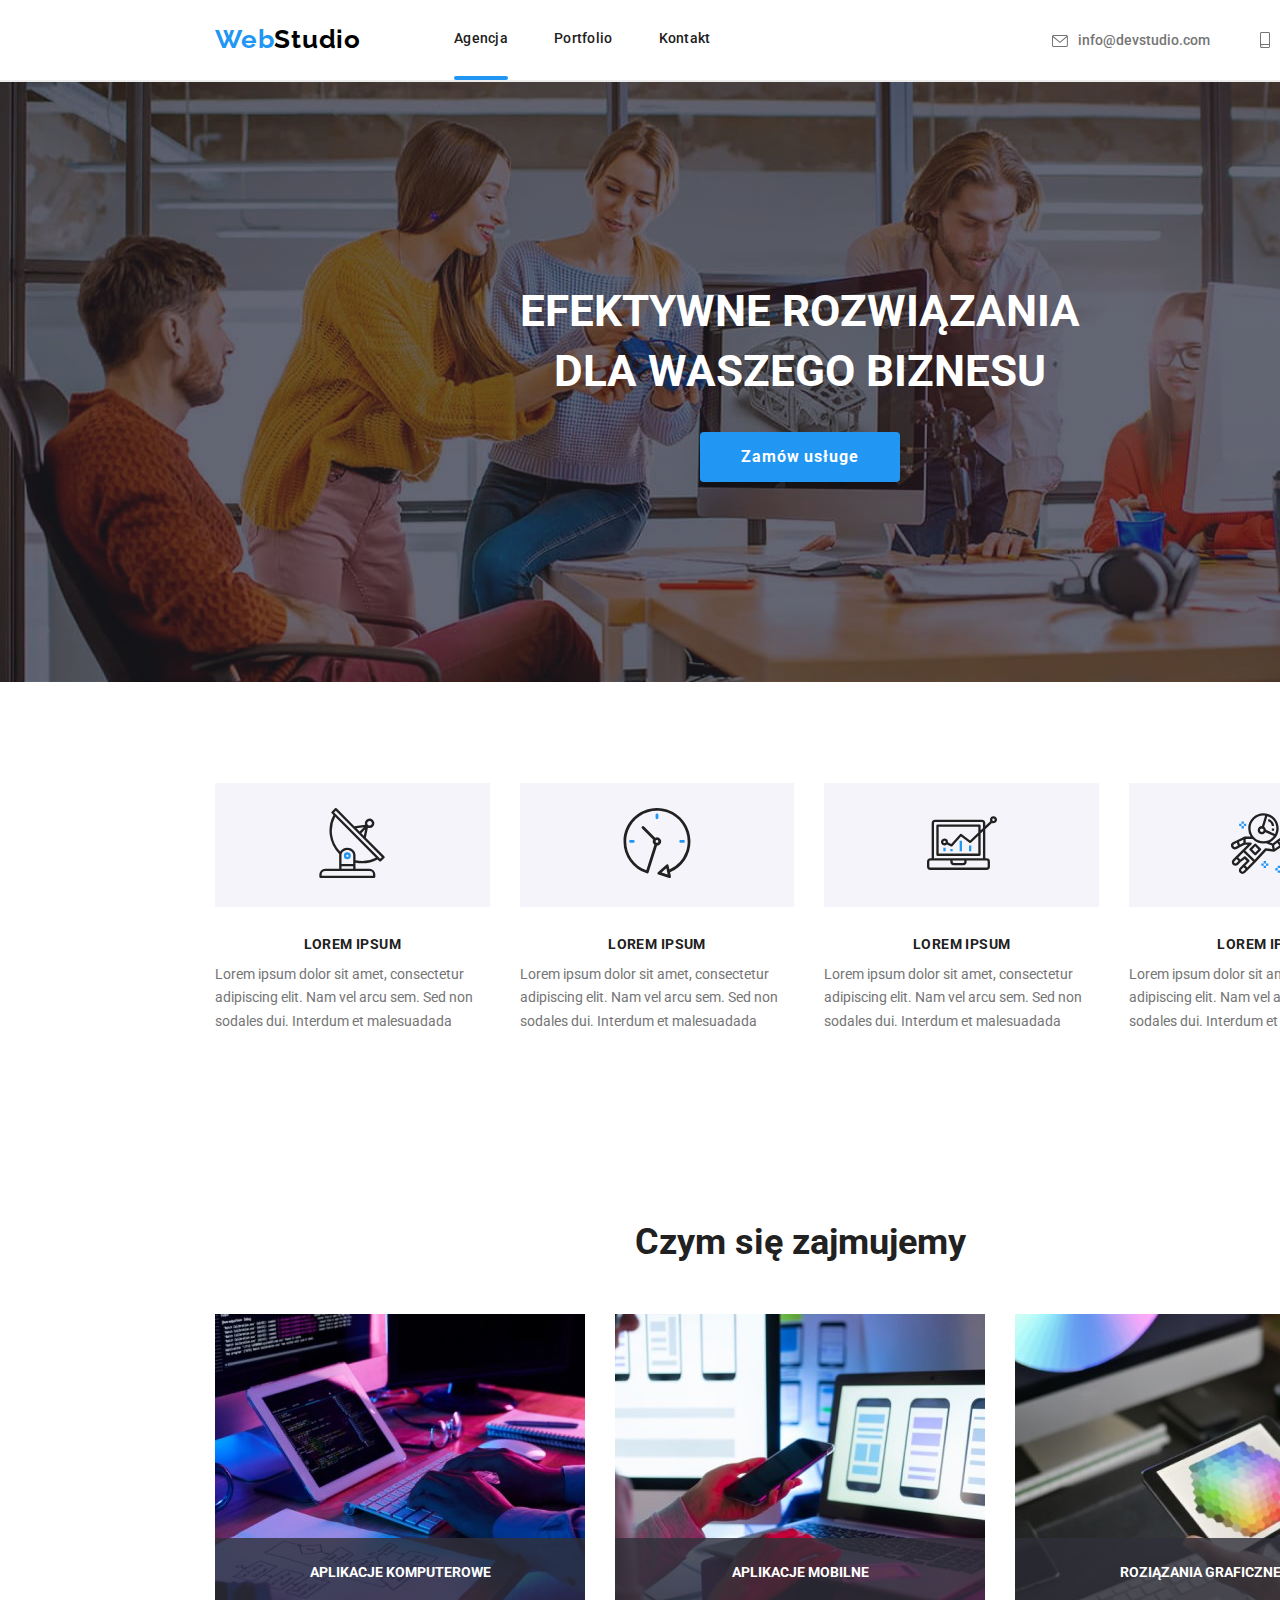
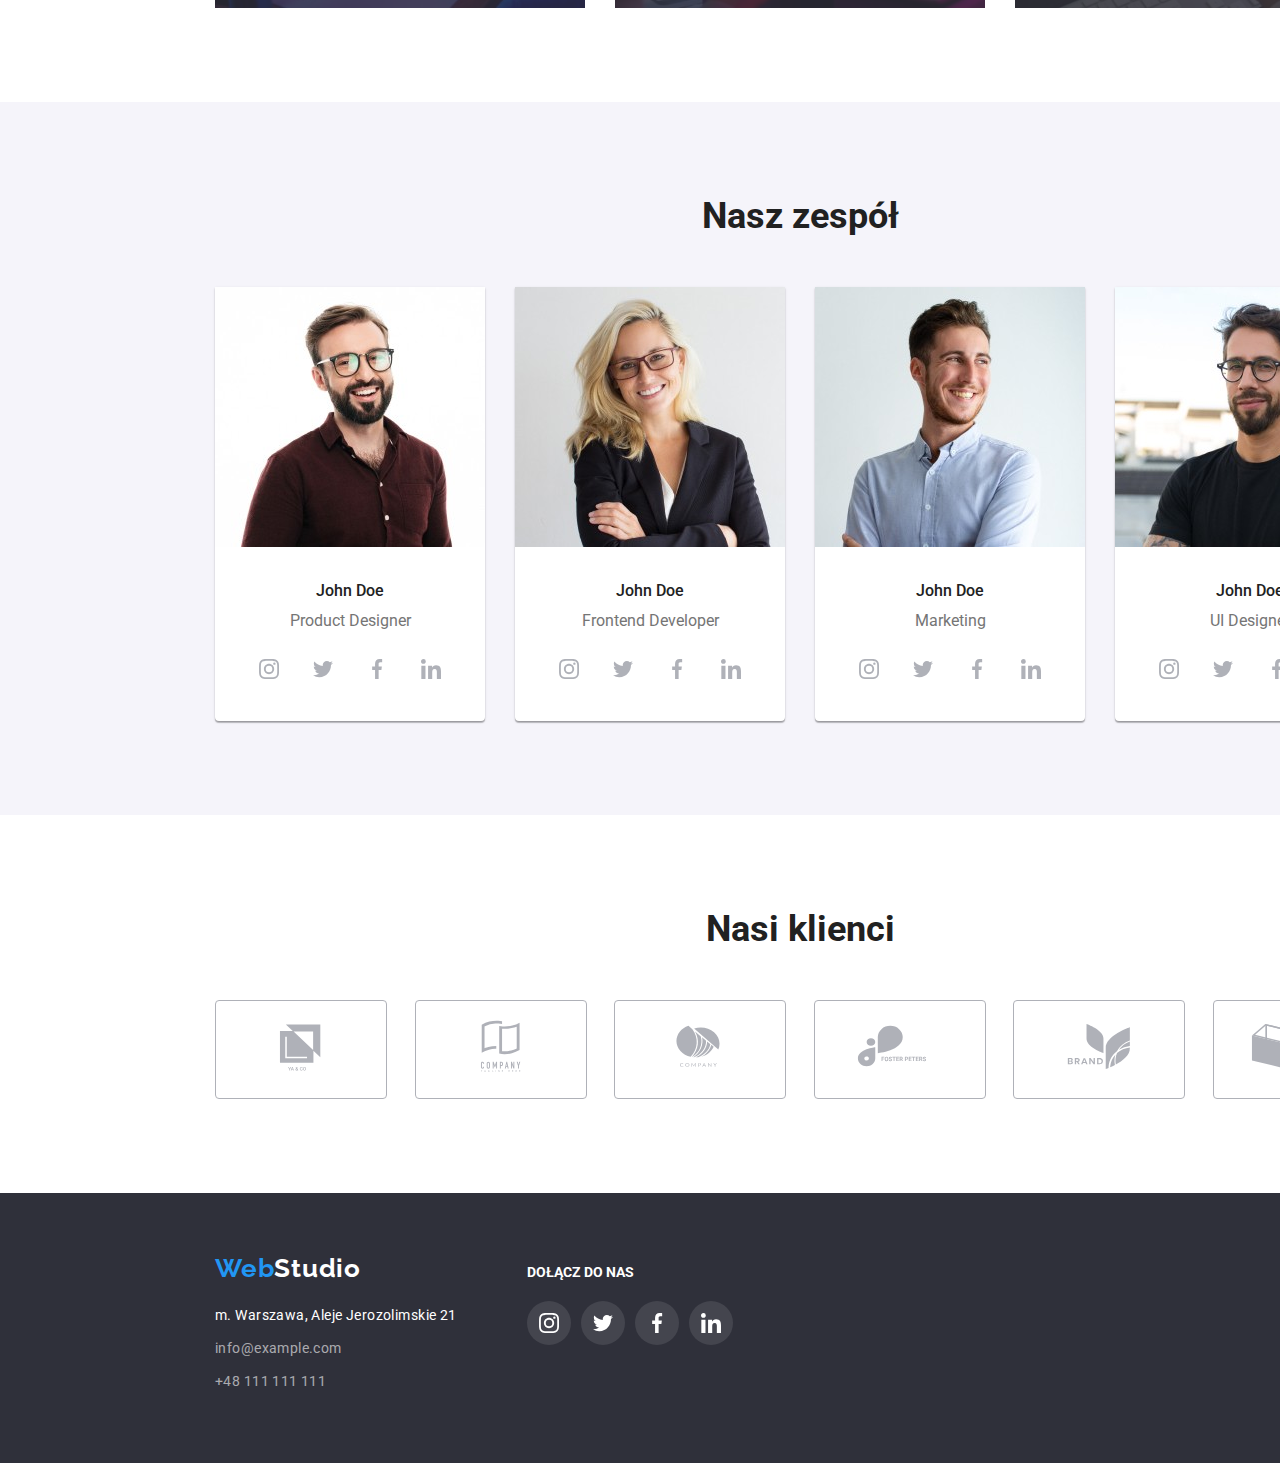
==== index.html @ 5b171a0e "Add files via upload" ====
<!DOCTYPE html>
<html lang="pl">
  <head>
    <meta charset="UTF-8" />
    <meta name="viewport" content="width=device-width, initial-scale=1.0" />
    <title>Studio</title>
    <link
      rel="stylesheet"
      href="https://cdnjs.cloudflare.com/ajax/libs/modern-normalize/1.1.0/modern-normalize.min.css"
    />
    <link rel="preconnect" href="https://fonts.googleapis.com" />
    <link rel="preconnect" href="https://fonts.gstatic.com" crossorigin />
    <link
      href="https://fonts.googleapis.com/css2?family=Raleway:wght@700&family=Roboto:wght@400;500;700;900&display=swap"
      rel="stylesheet"
    />
    <link rel="stylesheet" href="css/styles.css" />
  </head>
  <body>
    <header class="header-wrapper">
      <div class="container">
        <nav class="navigation">
          <a class="logo-web" href="index.html">Web<span class="logo-studio">Studio</span></a>
          <ul class="nav-list">
            <li>
              <a href="index.html" class="link nav-link header-link active-nav-link">Agencja</a>
            </li>

            <li><a href="portfolio.html" class="link nav-link header-link">Portfolio</a></li>

            <li><a href="index.html" class="link nav-link header-link">Kontakt</a></li>
          </ul>
        </nav>
        <div>
          <ul class="header-contacts">
            <li>
              <a href="mailto:info@devstudio.com" class="control-item contact-item"
                ><svg class="contact-icon" width="16" height="12">
                  <use href="./images/icons.svg#icon-envelope"></use></svg
                >info@devstudio.com</a
              >
            </li>
            <li>
              <a href="tel:+48111111111" class="control-item contact-item">
                <svg class="contact-icon smartphone-icon" width="10" height="16">
                  <use href="./images/icons.svg#icon-smartphone"></use></svg
                >+48 111 111 111</a
              >
            </li>
          </ul>
        </div>
      </div>
    </header>
    <main>
      <section class="section order">
        <div class="container">
          <h1 class="main-title">
            EFEKTYWNE ROZWIĄZANIA<br />
            DLA WASZEGO BIZNESU
          </h1>
          <button class="order-btn" data-modal-open>Zamów usługe</button>
        </div>
      </section>
      <section class="section">
        <div class="container">
          <ul class="articles">
            <li>
              <div class="lorem-icon-box">
                <svg class="icon" width="70" height="70">
                  <use href="./images/icons.svg#icon-antenna-1"></use>
                </svg>
              </div>
              <h3 class="main-txt-title">LOREM IPSUM</h3>
              <p>
                Lorem ipsum dolor sit amet, consectetur adipiscing elit. Nam vel arcu sem. Sed non
                sodales dui. Interdum et malesuadada
              </p>
            </li>
            <li>
              <div class="lorem-icon-box">
                <svg class="icon" width="70" height="70">
                  <use href="./images/icons.svg#icon-clock-1"></use>
                </svg>
              </div>
              <h3 class="main-txt-title">LOREM IPSUM</h3>
              <p>
                Lorem ipsum dolor sit amet, consectetur adipiscing elit. Nam vel arcu sem. Sed non
                sodales dui. Interdum et malesuadada
              </p>
            </li>
            <li>
              <div class="lorem-icon-box">
                <svg class="icon" width="70" height="70 ">
                  <use href="./images/icons.svg#icon-diagram-1"></use>
                </svg>
              </div>
              <h3 class="main-txt-title">LOREM IPSUM</h3>
              <p>
                Lorem ipsum dolor sit amet, consectetur adipiscing elit. Nam vel arcu sem. Sed non
                sodales dui. Interdum et malesuadada
              </p>
            </li>
            <li>
              <div class="lorem-icon-box">
                <svg class="icon" width="70" height="70">
                  <use href="./images/icons.svg#icon-astronaut-1"></use>
                </svg>
              </div>
              <h3 class="main-txt-title">LOREM IPSUM</h3>
              <p>
                Lorem ipsum dolor sit amet, consectetur adipiscing elit. Nam vel arcu sem. Sed non
                sodales dui. Interdum et malesuadada
              </p>
            </li>
          </ul>
        </div>
      </section>
      <section class="section">
        <div class="container">
          <h2 class="section-title">Czym się zajmujemy</h2>
          <ul class="business-activity">
            <li class="aboutus-item">
              <img
                class="aboutus-img"
                width="370"
                height="294"
                src="./images/1.jpg"
                alt="aplikacje komputerowe"
              />
              <div class="aboutus">
                <p>aplikacje komputerowe</p>
              </div>
            </li>
            <li class="aboutus-item">
              <img
                class="aboutus-img"
                width="370"
                height="294"
                src="./images/2.jpg"
                alt="aplikacje mobilne"
              />
              <div class="aboutus">
                <p>aplikacje mobilne</p>
              </div>
            </li>
            <li class="aboutus-item">
              <img
                class="aboutus-img"
                width="370"
                height="294"
                src="./images/3.jpg"
                alt="roziązania graficzne"
              />
              <div class="aboutus">
                <p>roziązania graficzne</p>
              </div>
            </li>
          </ul>
        </div>
      </section>
      <section class="section team">
        <div class="container">
          <h2 class="section-title">Nasz zespół</h2>
          <ul class="business-activity pictures">
            <li>
              <figure class="team-figure">
                <img src="images/person1.jpg" alt="John Doe" width="270" height="260" />
                <figcaption class="team-info">
                  <h3 class="team-name">John Doe</h3>
                  <span class="team-position">Product Designer</span>
                  <ul class="team-social-icons social-icons">
                    <li>
                      <a href="#" class="team-social-icon social-icon">
                        <svg class="social-icon-svg" width="20" height="20">
                          <use href="./images/icons.svg#icon-instagram-2"></use>
                        </svg>
                      </a>
                    </li>
                    <li>
                      <a href="#" class="team-social-icon social-icon">
                        <svg class="social-icon-svg" width="20" height="20">
                          <use href="./images/icons.svg#icon-twitter-1"></use>
                        </svg>
                      </a>
                    </li>
                    <li>
                      <a href="#" class="team-social-icon social-icon">
                        <svg class="social-icon-svg" width="20" height="20">
                          <use href="./images/icons.svg#icon-facebook-1"></use>
                        </svg>
                      </a>
                    </li>
                    <li>
                      <a href="#" class="team-social-icon social-icon">
                        <svg class="social-icon-svg" width="20" height="20">
                          <use href="./images/icons.svg#icon-linkedin-1"></use>
                        </svg>
                      </a>
                    </li>
                  </ul>
                </figcaption>
              </figure>
            </li>
            <li>
              <figure class="team-figure">
                <img src="images/person2.jpg" alt="John Doe" width="270" height="260" />
                <figcaption class="team-info">
                  <h3 class="team-name">John Doe</h3>
                  <span class="team-position">Frontend Developer</span>
                  <ul class="team-social-icons social-icons">
                    <li>
                      <a href="#" class="team-social-icon social-icon">
                        <svg class="social-icon-svg" width="20" height="20">
                          <use href="./images/icons.svg#icon-instagram-2"></use>
                        </svg>
                      </a>
                    </li>
                    <li>
                      <a href="#" class="team-social-icon social-icon">
                        <svg class="social-icon-svg" width="20" height="20">
                          <use href="./images/icons.svg#icon-twitter-1"></use>
                        </svg>
                      </a>
                    </li>
                    <li>
                      <a href="#" class="team-social-icon social-icon">
                        <svg class="social-icon-svg" width="20" height="20">
                          <use href="./images/icons.svg#icon-facebook-1"></use>
                        </svg>
                      </a>
                    </li>
                    <li>
                      <a href="#" class="team-social-icon social-icon">
                        <svg class="social-icon-svg" width="20" height="20">
                          <use href="./images/icons.svg#icon-linkedin-1"></use>
                        </svg>
                      </a>
                    </li>
                  </ul>
                </figcaption>
              </figure>
            </li>
            <li>
              <figure class="team-figure">
                <img src="images/person3.jpg" alt="John Doe" width="270" height="260" />
                <figcaption class="team-info">
                  <h3 class="team-name">John Doe</h3>
                  <span class="team-position">Marketing</span>
                  <ul class="team-social-icons social-icons">
                    <li>
                      <a href="#" class="team-social-icon social-icon">
                        <svg class="social-icon-svg" width="20" height="20">
                          <use href="./images/icons.svg#icon-instagram-2"></use>
                        </svg>
                      </a>
                    </li>
                    <li>
                      <a href="#" class="team-social-icon social-icon">
                        <svg class="social-icon-svg" width="20" height="20">
                          <use href="./images/icons.svg#icon-twitter-1"></use>
                        </svg>
                      </a>
                    </li>
                    <li>
                      <a href="#" class="team-social-icon social-icon">
                        <svg class="social-icon-svg" width="20" height="20">
                          <use href="./images/icons.svg#icon-facebook-1"></use>
                        </svg>
                      </a>
                    </li>
                    <li>
                      <a href="#" class="team-social-icon social-icon">
                        <svg class="social-icon-svg" width="20" height="20">
                          <use href="./images/icons.svg#icon-linkedin-1"></use>
                        </svg>
                      </a>
                    </li>
                  </ul>
                </figcaption>
              </figure>
            </li>
            <li>
              <figure class="team-figure">
                <img src="images/person4.jpg" alt="John Doe" width="270" height="260" />
                <figcaption class="team-info">
                  <h3 class="team-name">John Doe</h3>
                  <span class="team-position">UI Designer</span>
                  <ul class="team-social-icons social-icons">
                    <li>
                      <a href="#" class="team-social-icon social-icon">
                        <svg class="social-icon-svg" width="20" height="20">
                          <use href="./images/icons.svg#icon-instagram-2"></use>
                        </svg>
                      </a>
                    </li>
                    <li>
                      <a href="#" class="team-social-icon social-icon">
                        <svg class="social-icon-svg" width="20" height="20">
                          <use href="./images/icons.svg#icon-twitter-1"></use>
                        </svg>
                      </a>
                    </li>
                    <li>
                      <a href="#" class="team-social-icon social-icon">
                        <svg class="social-icon-svg" width="20" height="20">
                          <use href="./images/icons.svg#icon-facebook-1"></use>
                        </svg>
                      </a>
                    </li>
                    <li>
                      <a href="#" class="team-social-icon social-icon">
                        <svg class="social-icon-svg" width="20" height="20">
                          <use href="./images/icons.svg#icon-linkedin-1"></use>
                        </svg>
                      </a>
                    </li>
                  </ul>
                </figcaption>
              </figure>
            </li>
          </ul>
        </div>
      </section>
      <section class="clients section">
        <div class="container">
          <h2 class="section-title">Nasi klienci</h2>
          <ul class="clients-list flex-container">
            <li>
              <a href="#" class="clients-icon">
                <svg class="clients-icon-svg" width="106" height="60.04">
                  <use href="./images/icons.svg#icon-client-1"></use>
                </svg>
              </a>
            </li>
            <li>
              <a href="#" class="clients-icon">
                <svg class="clients-icon-svg" width="106" height="60.04">
                  <use href="./images/icons.svg#icon-client-2"></use>
                </svg>
              </a>
            </li>
            <li>
              <a href="#" class="clients-icon">
                <svg class="clients-icon-svg" width="106" height="60">
                  <use href="./images/icons.svg#icon-client-3"></use>
                </svg>
              </a>
            </li>
            <li>
              <a href="#" class="clients-icon">
                <svg class="clients-icon-svg" width="106" height="60">
                  <use href="./images/icons.svg#icon-client-4"></use>
                </svg>
              </a>
            </li>
            <li>
              <a href="#" class="clients-icon">
                <svg class="clients-icon-svg" width="106" height="60">
                  <use href="./images/icons.svg#icon-client-5"></use>
                </svg>
              </a>
            </li>
            <li>
              <a href="#" class="clients-icon">
                <svg class="clients-icon-svg" width="106" height="60">
                  <use href="./images/icons.svg#icon-client-6"></use>
                </svg>
              </a>
            </li>
          </ul>
        </div>
      </section>
    </main>
    <footer class="footer">
      <div class="container footer-container">
        <div class="footer-contact-box">
          <a class="footer-logo1" href="./index.html"
            ><span class="footer-logo2">Web</span>Studio</a
          >
          <address class="address">
            <p class="address-map">m. Warszawa, Aleje Jerozolimskie 21</p>
            <p>
              <a class="address-contact link" href="mailto:info@example.com">info@example.com</a>
            </p>
            <p>
              <a class="address-contact link" href="tel:+48111111111">+48 111 111 111</a>
            </p>
          </address>
        </div>
        <div class="footer-joinus-box">
          <h3 class="footer-joinus-heading">Dołącz do nas</h3>
          <ul class="footer-social-icons social-icons">
            <li>
              <a href="#" class="footer-social-icon social-icon">
                <svg class="social-icon-svg" width="20" height="20">
                  <use href="./images/icons.svg#icon-instagram-2"></use>
                </svg>
              </a>
            </li>
            <li>
              <a href="#" class="footer-social-icon social-icon">
                <svg class="social-icon-svg" width="20" height="20">
                  <use href="./images/icons.svg#icon-twitter-1"></use>
                </svg>
              </a>
            </li>
            <li>
              <a href="#" class="footer-social-icon social-icon">
                <svg class="social-icon-svg" width="20" height="20">
                  <use href="./images/icons.svg#icon-facebook-1"></use>
                </svg>
              </a>
            </li>
            <li>
              <a href="#" class="footer-social-icon social-icon">
                <svg class="social-icon-svg" width="20" height="20">
                  <use href="./images/icons.svg#icon-linkedin-1"></use>
                </svg>
              </a>
            </li>
          </ul>
        </div>
      </div>
    </footer>
    <div class="modal-backdrop is-hidden" data-modal>
      <div class="modal-box">
        <button type="button" class="modal-close-btn" data-modal-close>
          <svg class="modal-close-btn-x" width="18" height="18">
            <use href="./images/icons.svg#icon-close-icon"></use>
          </svg>
        </button>
      </div>
    </div>
    <script src="./js/modal.js"></script>
  </body>
</html>
---- css/styles.css ----
body {
  font-family: 'Roboto', sans-serif;
  color: var(--brand-color-light-black);
  background: var(--brand-color-white);
  font-weight: 700;
  font-size: 1.125rem;
  margin: auto;
  width: 1600px;
  font-weight: normal;
}

a {
  text-decoration: none;
}

ul {
  list-style: none;
}

:root {
  --brand-color-black: #000000;
  --brand-color-light-black: #212121;
  --brand-color-gray: #757575;
  --brand-color-light-gray: #f5f4fa;
  --brand-color-white: #ffffff;
  --brand-color-blue: #2196f3;
  --brand-background-color-gray: #2f303a;
  --body-background-color-dirty-white: #e5e5e5;
  --background-color-transparent: #2f303a66;
  --white-transparent: #ffffff99;
  --aboutus-background: #2f303acc;
  --icons-inactive: #afb1b8;
  --footer-social-icon-bg: rgba(255, 255, 255, 0.1);
  --border-radius: 4px;
  --portfolio-border: #eeeeee;
  --transition-set: 250ms cubic-bezier(0.4, 0, 0.2, 1);
  --portfolio-cover: #2196f3e5;
}

h1,
h2,
h3,
h4,
h5,
h6,
p,
ul {
  margin: 0px;
  padding: 0px;
  border: 0px;
}

.logo-web {
  color: var(--brand-color-blue);
  font-family: 'Raleway', sans-serif;
  font-weight: 700;
  font-size: 26px;
  line-height: 1.19;
  letter-spacing: 0.03em;
  text-decoration: none;
}

.logo-studio {
  color: var(--brand-color-black);
  font-family: 'Raleway', sans-serif;
  font-weight: 700;
  font-size: 26px;
  line-height: 1.19;
  letter-spacing: 0.03em;
  text-decoration: none;
}

.navigation {
  display: flex;
  color: var(--brand-color-light-black);
  font-size: 14px;
  line-height: 1.14;
  align-items: center;
  gap: 93px;
  justify-content: center;
}

.header-wrapper > .container {
  display: flex;
  justify-content: space-between;
  align-items: center;
}

.header-wrapper {
  border-bottom: 2px solid #ececec;
  padding: 24px 0 25px;
}

.nav-list {
  gap: 0 46px;
  display: flex;
  justify-content: space-between;
  align-items: center;
}

.nav-list a {
  color: var(--brand-color-light-black);
  text-decoration: none;
  font-weight: 500;
  font-size: 14px;
  line-height: 1.14;
  letter-spacing: 0.02em;
}

.header-contacts {
  display: flex;
  align-items: center;
  gap: 50px;
  list-style: none;
  text-decoration: none;
  color: var(--brand-color-gray);
}

.control-item {
  font-size: 14px;
  font-weight: 500;
  line-height: 1.17;
  text-decoration: none;
  color: var(--brand-color-light-black);
}

.control-item:hover,
.control-item:focus {
  color: var(--brand-color-blue);
  transition: color var(--transition-set);
}

.control-item:hover .contact-icon,
.contact-item:focus .contact-icon {
  fill: var(--brand-color-blue);
  transition: color var(--transition-set);
}

.contact-item {
  text-emphasis: none;
  text-decoration: none;
  color: var(--brand-color-gray);
}

.contact-icon {
  vertical-align: middle;
  margin-right: 10px;
  fill: var(--brand-color-gray);
}

.smartphone-icon {
  vertical-align: text-top;
}

.link {
  text-decoration: none;
  color: inherit;
}

.nav-link {
  position: relative;
  color: var(--brand-color-light-black);
}

.active-nav-link {
  color: var(--brand-color-blue);
}

.active-nav-link::after {
  content: '';
  position: absolute;
  bottom: -34px;
  left: 0;
  width: 100%;
  height: 4px;
  border-radius: 2px;
  background-color: var(--brand-color-blue);
  pointer-events: none;
}

.header-link {
  transition: color var(--transition-set);
}

.header-link:hover,
.header-link:focus {
  color: var(--brand-color-blue);
}

.main-title {
  color: var(--brand-color-white);
  font-size: 44px;
  line-height: 1.36;
  padding-top: 106px;
  padding-right: 252px;
  padding-left: 252px;
  text-align: center;
}

.menu {
  display: flex;
  list-style: none;
  font-style: normal;
  justify-content: center;
  gap: 8px;
  margin-bottom: 50px;
}

.order-btn {
  padding: 10px 41px;
  height: 50px;
  font-weight: 700;
  font-size: 16px;
  line-height: 1.87;
  letter-spacing: 0.06em;
  cursor: pointer;
  border: none;
  outline: none;
  color: var(--brand-color-white);
  background-color: var(--brand-color-blue);
  box-shadow: 0px 4px 4px rgba(0, 0, 0, 0.15);
  border-radius: var(--border-radius);
  margin-top: 30px;
  margin-bottom: 106px;
}

.order {
  display: flex;
  background: var(--brand-background-color-gray);
  flex-direction: column;
  justify-content: center;
  align-items: center;
  background-image: linear-gradient(
      rgba(47, 48, 58, 0.4),
      rgba(47, 48, 58, 0.4),
      rgba(47, 48, 58, 0.4)
    ),
    url('../images/bg-hero.jpg');
  background-position: center;
  background-repeat: no-repeat;
}

.section {
  padding: 94px 0px;
}

.section-title {
  margin-bottom: 50px;
  font-size: 36px;
  text-align: center;
}

.order > .container {
  display: flex;
  flex-direction: column;
  justify-content: center;
  align-items: center;
}

.container {
  max-width: 1200px;
  margin: 0 auto;
  padding: 0 15px;
}

.articles {
  display: flex;
  gap: 30px;
  padding-top: 7px;
}

.articles h3 {
  text-decoration: none;
  color: var(--brand-color-light-black);
  font-size: 14px;
  line-height: 1.14;
  margin-bottom: 9.31px;
}

.articles p {
  text-decoration: none;
  color: var(--brand-color-gray);
  font-size: 14px;
  line-height: 1.71;
}

.lorem-icon-box {
  padding: 25px 102.34px;
  margin-bottom: 30px;
  background-color: var(--brand-color-light-gray);
}

.main-txt-title {
  font-weight: 700;
  font-size: 14px;
  line-height: 1.14;
  letter-spacing: 0.03em;
  text-transform: uppercase;
  color: var(--brand-color-light-black);
  text-align: center;
}

.business-activity {
  display: flex;
  gap: 30px;
}

/*About Us*/

.aboutus-item {
  position: relative;
}

.aboutus-img {
  display: block;
}

.aboutus {
  position: absolute;
  bottom: 0;
  left: 0;
  width: 100%;
  padding: 27px 0;
  text-align: center;
  text-transform: uppercase;
  color: var(--brand-color-white);
  font-weight: 700;
  background-color: var(--aboutus-background);
  font-size: 14px;
  line-height: 1.14;
}

/*Our team*/

.team {
  background-color: var(--brand-color-light-gray);
}

.pictures {
  display: flex;
  gap: 30px;
  justify-content: center;
}

.team-info {
  padding: 30px 0;
  text-align: center;
}

.team-figure {
  box-shadow: 0px 1px 3px rgba(0, 0, 0, 0.12), 0px 1px 1px rgba(0, 0, 0, 0.14),
    0px 2px 1px rgba(0, 0, 0, 0.2);
  border-radius: 0px 0px 4px 4px;
  background-color: var(--brand-color-white);
  margin: 0;
}

.team-name {
  margin-bottom: 10px;
  font-weight: 500;
  font-size: 16px;
}

.team-position {
  font-size: 16px;
  color: var(--brand-color-gray);
}

.team-social-icons {
  margin-top: 16px;
  padding: 0 32px;
}

.team-social-icon {
  color: var(--icons-inactive);
}

/* Social icons */

.social-icon-svg {
  --color3: currentColor;
  transition: color var(--transition-set);
}

.social-icons {
  display: flex;
  gap: 10px;
}

.social-icon {
  display: block;
  padding: 12px;
  font-size: 0;
  border-radius: 50%;
  transition: background-color var(--transition-set);
}

.social-icon:hover,
.social-icon:focus {
  background-color: var(--brand-color-blue);
  color: var(--brand-color-white);
}

/* Our clients */

.clients-icon-svg {
  --color2: currentColor;
  --color3: currentColor;
  transition: color var(--transition-set);
}

.clients-icon {
  display: block;
  padding: 16px 32px;
  border: 1px solid var(--icons-inactive);
  border-radius: var(--border-radius);
  color: var(--icons-inactive);
  transition: border var(--transition-set);
}

.clients-icon:hover,
.clients-icon:focus {
  border: 1px solid var(--brand-color-blue);
  color: var(--brand-color-blue);
}

.flex-container {
  display: flex;
  justify-content: space-between;
  align-items: center;
}

/* Modal */

.is-hidden {
  visibility: hidden;
  opacity: 0;
  pointer-events: none;
}

.modal-backdrop {
  position: fixed;
  top: 0;
  left: 0;
  width: 100vw;
  height: 100vh;
  display: flex;
  justify-content: center;
  align-items: center;
  background-color: #00000033;
  z-index: 1;
}

.modal-box {
  position: relative;
  width: 528px;
  height: 581px;
  border-radius: var(--border-radius);
  background-color: var(--brand-color-white);
  transition: transform 0.6s;
}

.modal-close-btn {
  position: absolute;
  right: 8px;
  top: 8px;
  padding: 5px;
  border: 1px solid #0000001a;
  border-radius: 50%;
  background-color: var(--brand-color-white);
  cursor: pointer;
}

.modal-close-btn-x {
  display: block;
}

.modal-backdrop.is-hidden .modal-box {
  transform: scale(0);
}

/* Footer */

.footer {
  background-color: var(--brand-background-color-gray);
}

.footer-container {
  padding: 60px 15px;
  display: flex;
  gap: 70px;
}

.footer-logo1 {
  font-family: 'Raleway';
  font-weight: 700;
  font-size: 26px;
  line-height: 1.19;
  letter-spacing: 0.03em;
  text-decoration: none;
  color: var(--brand-color-white);
}

.footer-logo2 {
  font-family: 'Raleway';
  font-weight: 700;
  font-size: 26px;
  line-height: 1.19;
  letter-spacing: 0.03em;
  text-decoration: none;
  color: var(--brand-color-blue);
}

.address {
  font-size: 14px;
  line-height: 1.71;
  margin-top: 20px;
  font-style: normal;
  letter-spacing: 0.03em;
}

.address p {
  margin-bottom: 9px;
}

.address-map {
  color: var(--brand-color-white);
}

.address-contact {
  color: var(--white-transparent);
  transition: color var(--transition-set);
}

.address-contact:hover,
.address-contact:focus {
  color: var(--brand-color-blue);
}

.footer-joinus-box {
  padding-top: 12px;
}

.footer-joinus-heading {
  font-size: 14px;
  line-height: 1.14;
  margin-bottom: 20px;
  text-transform: uppercase;
  font-weight: 700;
  color: var(--brand-color-white);
}

.footer-social-icon {
  background-color: var(--footer-social-icon-bg);
  color: var(--brand-color-white);
}

/* Portoflio */

.portfolio-btn {
  padding: 6px 22px;
  font-weight: 500;
  font-size: 16px;
  line-height: 1.625;
  background-color: var(--brand-color-light-gray);
  border: none;
  border-radius: var(--border-radius);
  cursor: pointer;
  transition: background-color var(--transition-set), color var(--transition-set),
    box-shadow var(--transition-set);
}

.portfolio-btn:hover,
.portfolio-btn:focus {
  background-color: var(--brand-color-blue);
  color: var(--brand-color-white);
  box-shadow: 0px 3px 1px rgba(0, 0, 0, 0.1), 0px 1px 2px rgba(0, 0, 0, 0.08),
    0px 2px 2px rgba(0, 0, 0, 0.12);
}

.main-project {
  font-weight: 700;
  font-size: 18px;
  line-height: 2;
  letter-spacing: 0.06em;
  color: var(--brand-color-light-black);
}

.main-category {
  font-size: 16px;
  line-height: 1.875;
  color: var(--brand-color-gray);
}

.portfolio-project {
  margin: 0px;
  margin-top: 34px;
  flex-wrap: wrap;
  justify-content: center;
}

.portfolio-item:hover {
  box-shadow: 0px 1px;
}

.list-item {
  flex-wrap: wrap;
  justify-content: center;
}

.portfolio-style {
  display: flex;
  gap: 30px;
}

.portfolio-card {
  transition: box-shadow var(--transition-set);
}

.portfolio-card:hover {
  box-shadow: 0px 1px 1px rgba(0, 0, 0, 0.12), 0px 4px 4px rgba(0, 0, 0, 0.06),
    1px 4px 6px rgba(0, 0, 0, 0.16);
}

.portfolio-text {
  padding: 20px 24px;
  border: 1px solid var(--portfolio-border);
  border-top: none;
}

.portfolio-project {
  margin: 0px;
  margin-top: 34px;
  flex-wrap: wrap;
  justify-content: center;
}

.portfolio-image-box {
  position: relative;
  overflow: hidden;
}

.portfolio-cover {
  position: absolute;
  height: 100%;
  width: 100%;
  top: 100%;
  left: 0;
  padding: 49px 45px 49px 24px;
  font-size: 18px;
  line-height: 1.56;
  color: var(--brand-color-white);
  background-color: var(--portfolio-cover);
  transition: top var(--transition-set);
}

.portfolio-card:hover .portfolio-cover {
  top: 0;
}
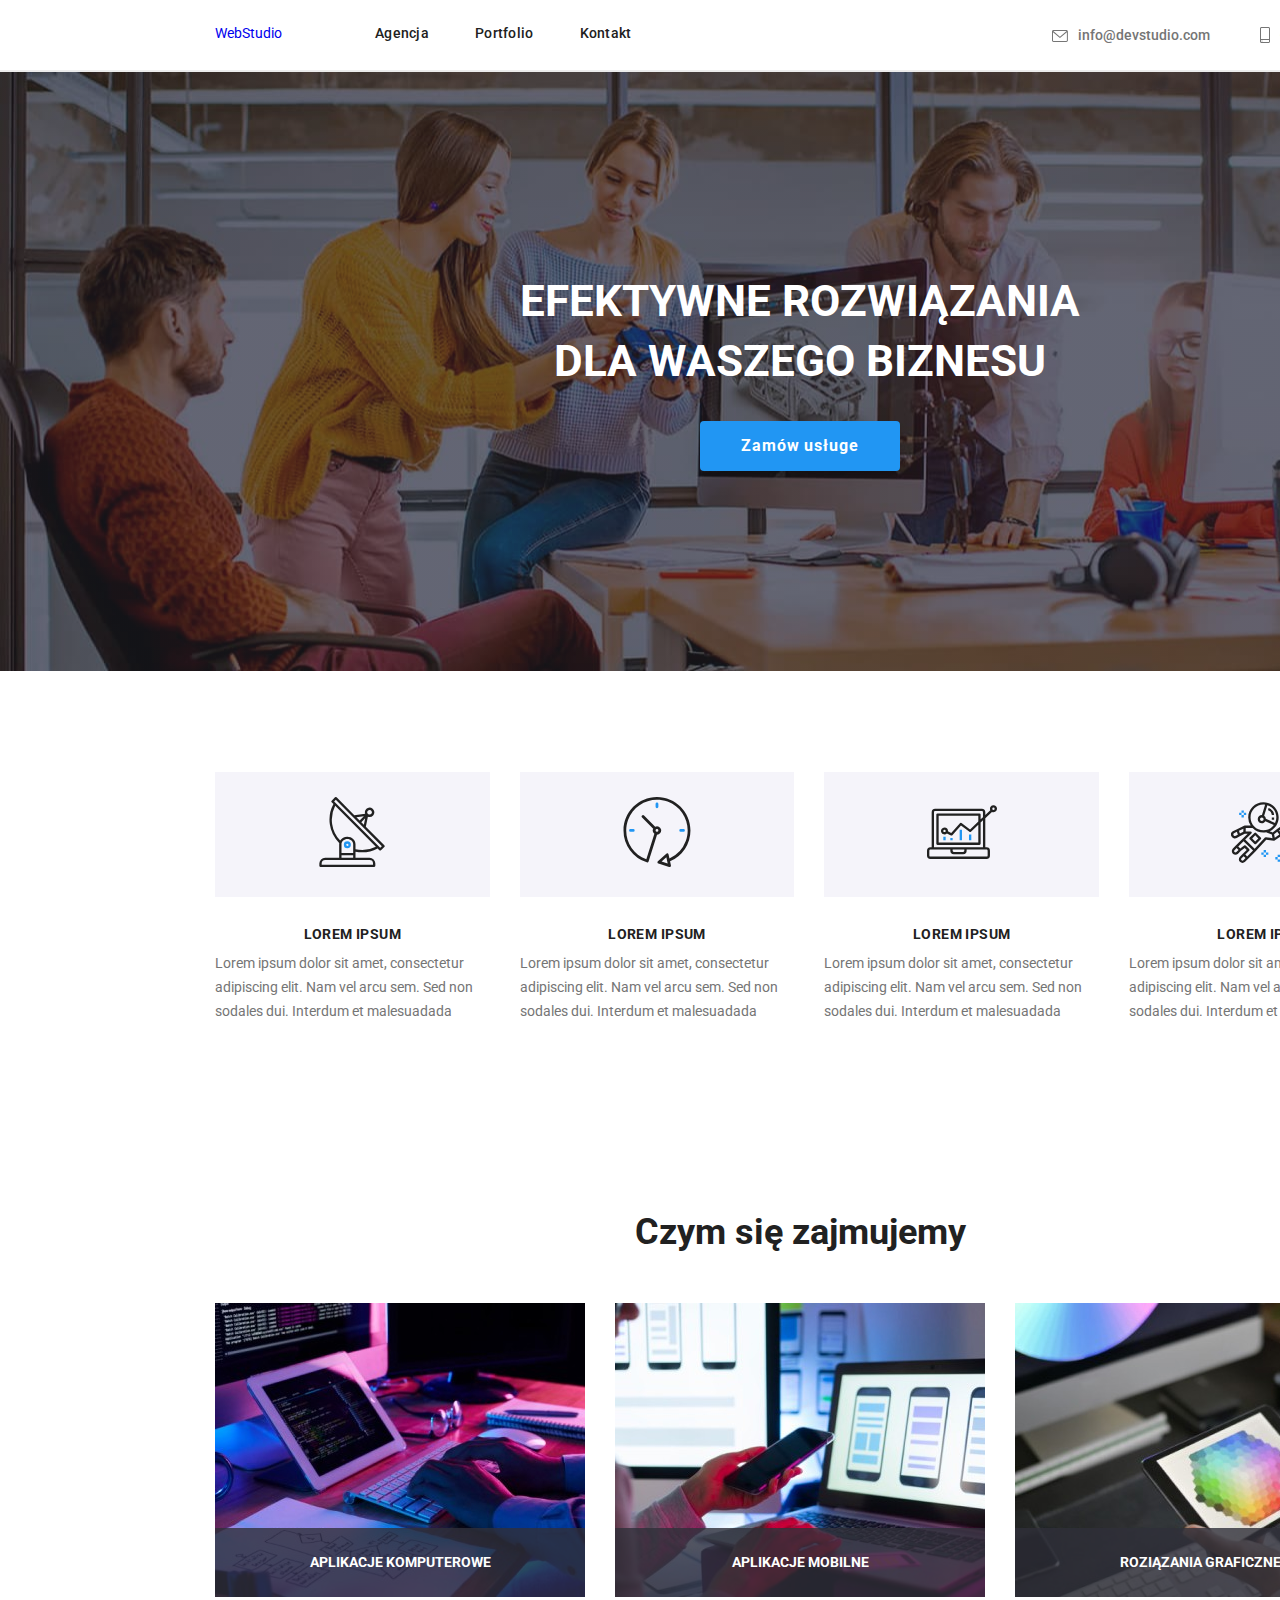
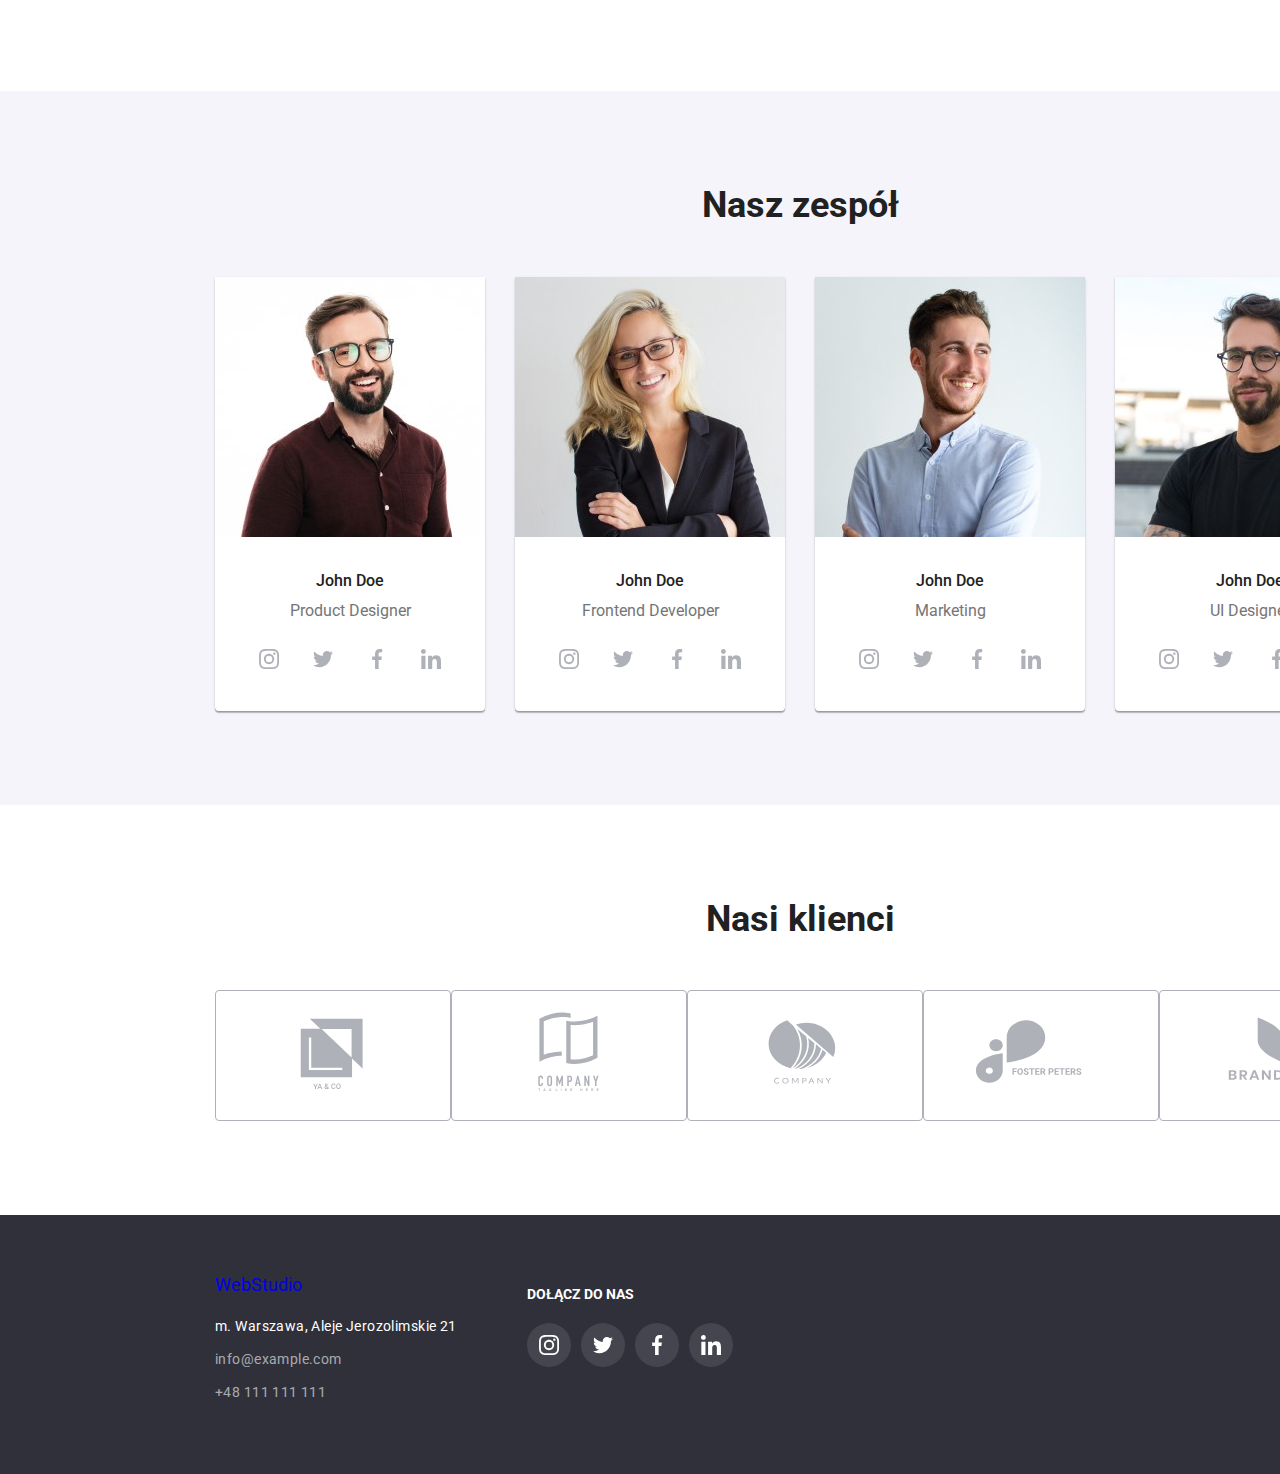
==== commit e884141b: "update" ====
--- a/index.html
+++ b/index.html
@@ -20,15 +20,15 @@
     <header class="header-wrapper">
       <div class="container">
         <nav class="navigation">
-          <a class="logo-web" href="index.html">Web<span class="logo-studio">Studio</span></a>
+          <a class="logo" href="index.html">Web<span class="studio-black">Studio</span></a>
           <ul class="nav-list">
             <li>
-              <a href="index.html" class="link nav-link header-link active-nav-link">Agencja</a>
+              <a href="index.html" class="nav-link active">Agencja</a>
             </li>
 
-            <li><a href="portfolio.html" class="link nav-link header-link">Portfolio</a></li>
+            <li><a href="portfolio.html" class="nav-link">Portfolio</a></li>
 
-            <li><a href="index.html" class="link nav-link header-link">Kontakt</a></li>
+            <li><a href="index.html" class="nav-link">Kontakt</a></li>
           </ul>
         </nav>
         <div>
@@ -115,7 +115,7 @@
           </ul>
         </div>
       </section>
-      <section class="section">
+      <section class="section job-section">
         <div class="container">
           <h2 class="section-title">Czym się zajmujemy</h2>
           <ul class="business-activity">
@@ -327,42 +327,42 @@
           <ul class="clients-list flex-container">
             <li>
               <a href="#" class="clients-icon">
-                <svg class="clients-icon-svg" width="106" height="60.04">
+                <svg class="clients-icon-svg" width="170" height="92">
                   <use href="./images/icons.svg#icon-client-1"></use>
                 </svg>
               </a>
             </li>
             <li>
               <a href="#" class="clients-icon">
-                <svg class="clients-icon-svg" width="106" height="60.04">
+                <svg class="clients-icon-svg" width="170" height="92">
                   <use href="./images/icons.svg#icon-client-2"></use>
                 </svg>
               </a>
             </li>
             <li>
               <a href="#" class="clients-icon">
-                <svg class="clients-icon-svg" width="106" height="60">
+                <svg class="clients-icon-svg" width="170" height="92">
                   <use href="./images/icons.svg#icon-client-3"></use>
                 </svg>
               </a>
             </li>
             <li>
               <a href="#" class="clients-icon">
-                <svg class="clients-icon-svg" width="106" height="60">
+                <svg class="clients-icon-svg" width="170" height="92">
                   <use href="./images/icons.svg#icon-client-4"></use>
                 </svg>
               </a>
             </li>
             <li>
               <a href="#" class="clients-icon">
-                <svg class="clients-icon-svg" width="106" height="60">
+                <svg class="clients-icon-svg" width="170" height="92">
                   <use href="./images/icons.svg#icon-client-5"></use>
                 </svg>
               </a>
             </li>
             <li>
               <a href="#" class="clients-icon">
-                <svg class="clients-icon-svg" width="106" height="60">
+                <svg class="clients-icon-svg" width="170" height="92">
                   <use href="./images/icons.svg#icon-client-6"></use>
                 </svg>
               </a>
@@ -374,16 +374,14 @@
     <footer class="footer">
       <div class="container footer-container">
         <div class="footer-contact-box">
-          <a class="footer-logo1" href="./index.html"
-            ><span class="footer-logo2">Web</span>Studio</a
-          >
+          <a class="logo" href="./index.html">Web<span class="studio-white">Studio</span></a>
           <address class="address">
             <p class="address-map">m. Warszawa, Aleje Jerozolimskie 21</p>
             <p>
-              <a class="address-contact link" href="mailto:info@example.com">info@example.com</a>
+              <a class="address-contact no-underline" href="mailto:info@example.com">info@example.com</a>
             </p>
             <p>
-              <a class="address-contact link" href="tel:+48111111111">+48 111 111 111</a>
+              <a class="address-contact no-underline" href="tel:+48111111111">+48 111 111 111</a>
             </p>
           </address>
         </div>
